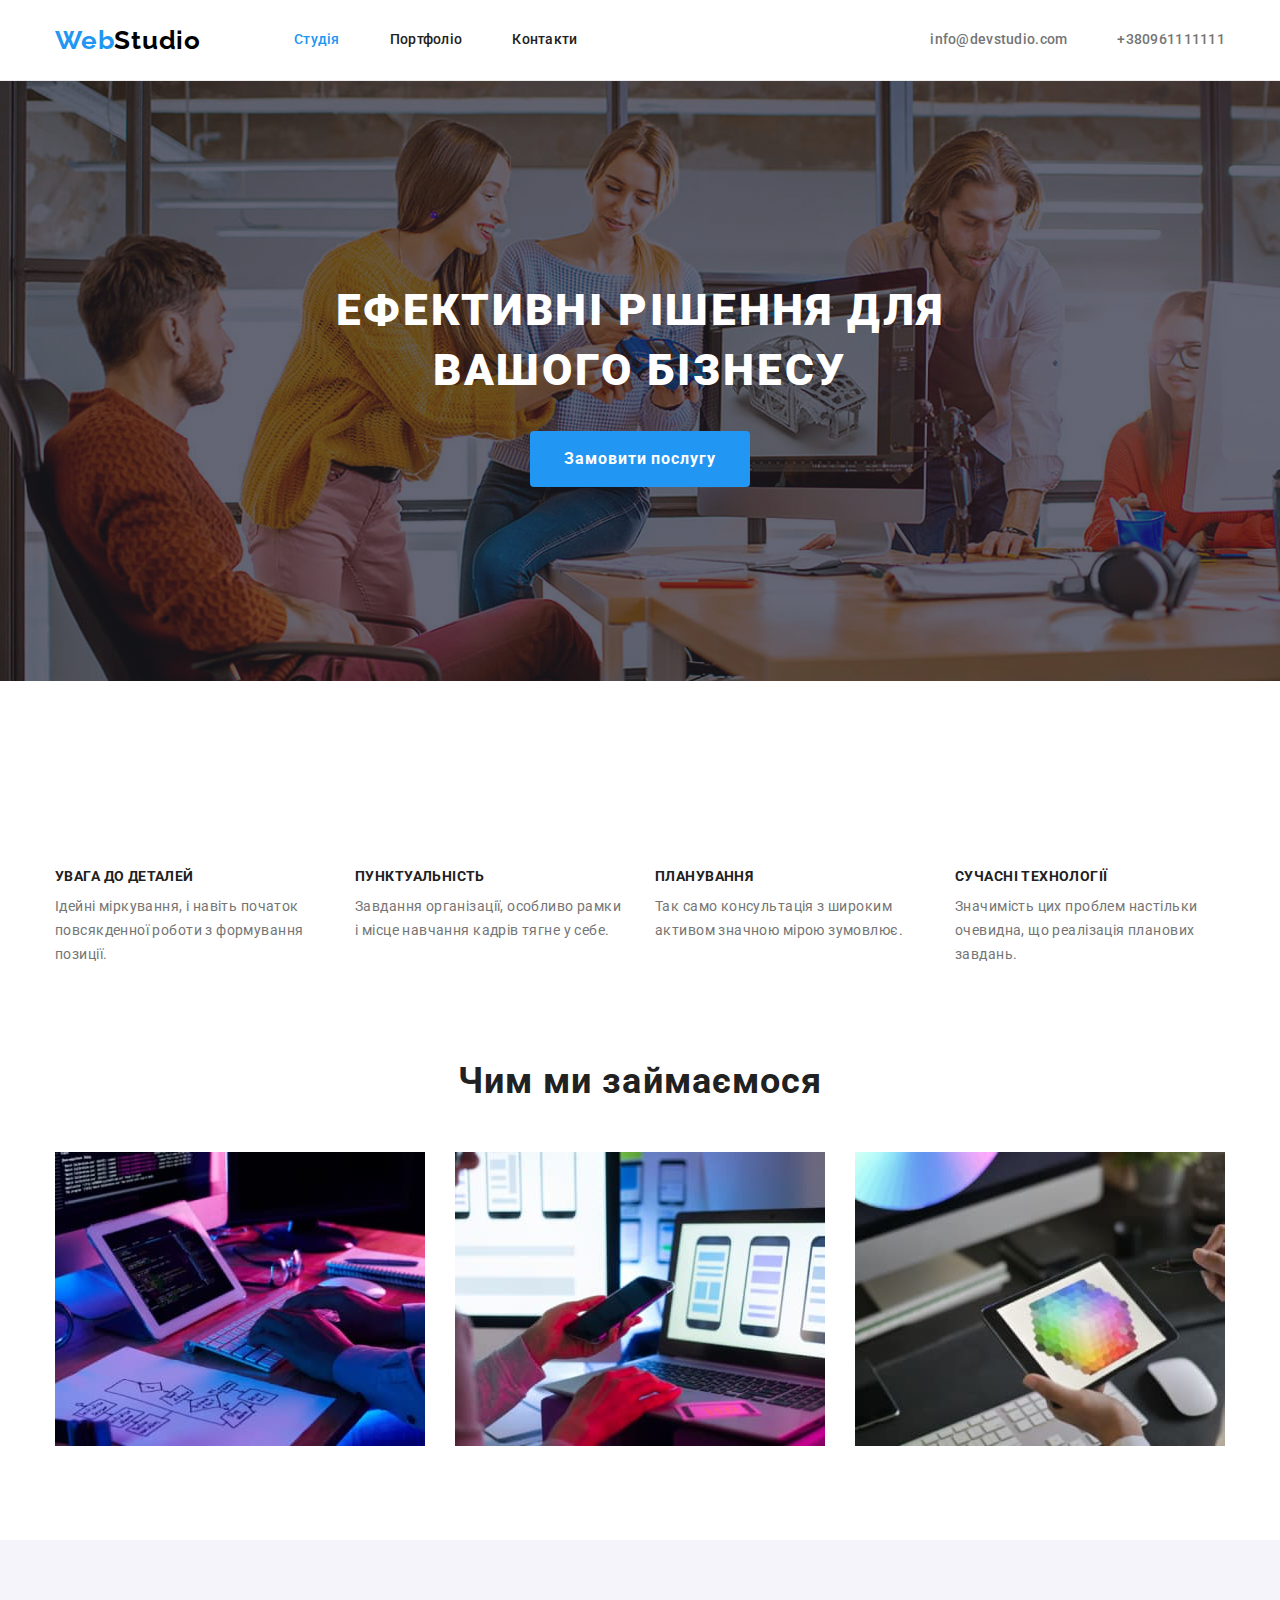
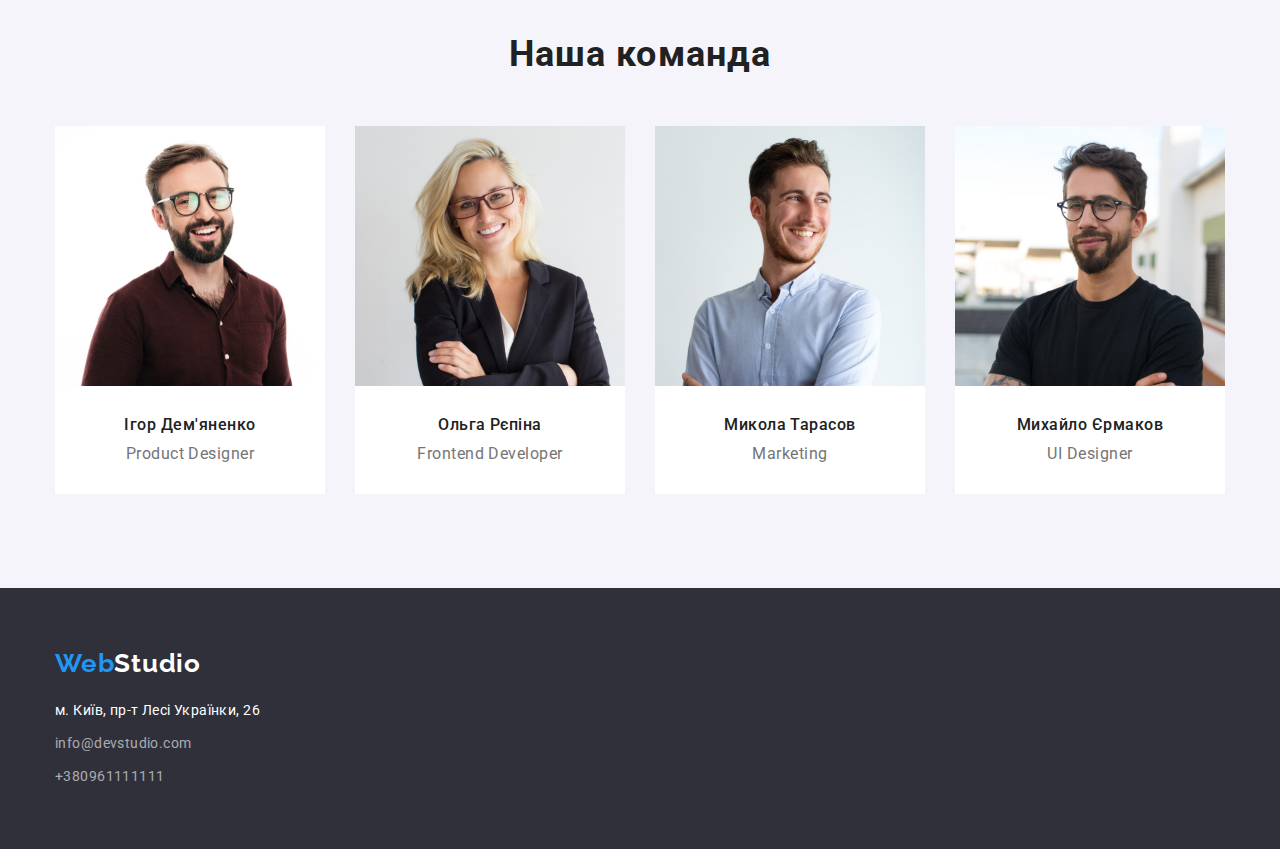
==== index.html @ 0f795133 "Створює файли html+css" ====
<!DOCTYPE html>
<html lang="uk">
<head>
    <meta charset="UTF-8">
    <meta http-equiv="X-UA-Compatible" content="IE=edge">
    <meta name="viewport" content="width=device-width, initial-scale=1.0">
    <title>Document</title>
    <link rel="preconnect" href="https://fonts.googleapis.com">
    <link rel="preconnect" href="https://fonts.gstatic.com" crossorigin>
    <link href="https://fonts.googleapis.com/css2?family=Raleway:wght@700&family=Roboto:wght@400;500;700;900&display=swap"
        rel="stylesheet">
    <link rel="stylesheet" href="https://cdnjs.cloudflare.com/ajax/libs/modern-normalize/1.1.0/modern-normalize.min.css">
    <link rel="stylesheet" href="./css/styles.css">
</head>
<body>
    <!-- верхня лінія -->
    <header class="header">
        <div class="container header-nav">
            <nav class="main-nav">
                <a class="logo" href="./index.html">Web<span class="partlogo">Studio</span></a>
                <ul class="site-nav list">
                    <li class="item"><a href="./index.html" class="link current">Студія</a></li>
                    <li class="item"><a href="./portfolio.html" class="link">Портфоліо</a></li>
                    <li class="item"><a href="" class="link">Контакти</a></li>
                </ul>
            </nav>
            <ul class="contact-nav list">
                <li class="item"><a href="mailto:info@devstudio.com" class="link">info@devstudio.com</a></li>
                <li class="item"><a href="tel:+380961111111" class="link">+380961111111</a></li>
            </ul>
        </div>
    </header>

    <main>
            <!-- герой  -->
            <section class="hero">
                <div class="container">
                    <h1 class="hero-title">Ефективні рішення для вашого бізнесу</h1>
                    <button type="button" class="button primary">Замовити послугу</button>
                </div>
            </section>
            
            <!-- оообливості -->
            <section class="section features">
                <div class="container">
                    <h2 class="section-title hide">Особливості</h2>
                    <ul class="features-list list">
                        <li class="features-item">
                            <h3 class="title">УВАГА ДО ДЕТАЛЕЙ</h3>
                            <p class="text">Ідейні міркування, і навіть початок повсякденної роботи з формування позиції.</p>
                        </li>
                        <li class="features-item">
                            <h3 class="title">ПУНКТУАЛЬНІСТЬ</h3>
                            <p class="text">Завдання організації, особливо рамки і місце навчання кадрів тягне у себе.</p>
                        </li>
                        <li class="features-item">
                            <h3 class="title">ПЛАНУВАННЯ</h3>
                            <p class="text">Так само консультація з широким активом значною мірою зумовлює.</p>
                        </li>
                        <li class="features-item">
                            <h3 class="title">СУЧАСНІ ТЕХНОЛОГІЇ</h3>
                            <p class="text">Значимість цих проблем настільки очевидна, що реалізація планових завдань.</p>
                        </li>
                    </ul>
                </div>
            </section>
            
            <!-- чим ми займаємось -->
            <section class="section">
                <div class="container">
                    <h2 class="section-title">Чим ми займаємося</h2>
                    <ul class="list about">
                        <li class="describe">
                            <img class="image" src="./images/photo1.jpeg" alt="верстання вебсторінки" width="370">
                        </li>
                        <li class="describe">
                            <img class="image" src="./images/photo2.jpeg" alt="створення дизайну сайта" width="370">
                        </li>
                        <li class="describe">
                            <img class="image" src="./images/photo3.jpeg" alt="створення графіки" width="370">
                        </li>
                    </ul>
                </div>
            </section>
            
            <!-- наша команда -->
            <section class="section team">
                <div class="container">
                    <h2 class="section-title">Наша команда</h2>
                    <ul class="team-list list">
                        <li class="team-card">
                            <img src="./images/photo4.jpeg" alt="член команди - Ігор" width="270">
                            <div class="team-info">
                                <h3 class="title">Ігор Дем'яненко</h3>
                                <p class="text">Product Designer</p>
                            </div>
                        </li>
                        <li class="team-card">
                            <img src="./images/photo5.jpeg" alt="член команди - Ольга" width="270">
                            <div class="team-info">
                                <h3 class="title">Ольга Рєпіна</h3>
                                <p class="text">Frontend Developer</p>
                            </div>
                        </li>
                        <li class="team-card">
                            <img src="./images/photo6.jpeg" alt="член команди - Микола" width="270">
                            <div class="team-info">
                                <h3 class="title">Микола Тарасов</h3>
                                <p class="text">Marketing</p>
                            </div>
                        </li>
                        <li class="team-card">
                            <img src="./images/photo7.jpeg" alt="член команди - Михайло" width="270">
                            <div class="team-info">
                                <h3 class="title">Михайло Єрмаков</h3>
                                <p class="text">UI Designer</p>
                            </div>
                        </li>
                    </ul>
                </div>
            </section>
    </main>

    <footer class="footer">
        <div class="container bottom">
            <a href="./index.html" class="second-logo">Web<span class="footer-logo">Studio</span></a>
            <address>
                <ul class="contact-footer list">
                    <li class="footer-li"><a href="https://www.google.com/maps/place/Lesi+Ukrainky+Blvd,+26,+Kyiv,+Ukraine,+02000/@50.4265807,30.5383858,17z/data=!3m1!4b1!4m5!3m4!1s0x40d4cf0e033ecbe9:0x57a4dffefec77da0!8m2!3d50.4265807!4d30.5383858"
                            target="_blank" rel="noopener noreferrer" class="link address">м. Київ, пр-т Лесі Українки, 26</a></li>
                    <li class="footer-li"><a href="mailto:info@devstudio.com" class="link">info@devstudio.com</a></li>
                    <li class="footer-li"><a href="tel:+380961111111" class="link">+380961111111</a></li>
                </ul>
            </address>
        </div>

    </footer>
</body>
</html>
---- css/styles.css ----
:root {
    --primary-text-color: #757575;
    --title-text-color: #212121;
    --accent-color: #2196F3;
    --primary-white-color: #FFFFFF;
    --secondary-color: #F5F4FA;
    --transparent-white-color: rgba(255, 255, 255, 0.6);
    --indent: 30px;
    --items-count: 3;
    --footer-color: #2F303A;
    --border: #EEEEEE;
    --header: #ECECEC;
}



body {
    background-color: var(--primary-white-color);
    color: var(--primary-text-color);
    font-family: Roboto, sans-serif;
    font-size: 14px;
    line-height: 1.71;
}

img {
    display: block;
}

h1,h2,h3,h4,h5,h6,p {
    margin: 0;
}
.list {
    padding: 0;
    margin: 0;
    list-style: none;
}

.header {
border-bottom: 1px solid var(--header);
}

/* колір основного тексту #212121 */
/* вторинний колір #757575 */
/* акцент #2196F3 */

.container {
    margin-left: auto;
    margin-right: auto;
    width: 1200px;
    padding-left: 15px;
    padding-right: 15px;
}



/* logo */
.logo {
    color: var(--accent-color);
    font-family: 'Raleway', sans-serif;
    font-weight: 700;
    font-size: 26px;
    line-height: 1.19;
    letter-spacing: 0.03em;
    text-decoration: none;
}

.partlogo {
    color: #000000;
}

.header-nav {
    display: flex;
    align-items: center;
}

.main-nav {
    display: flex;
    align-items: center;
}

/* site-nav */

.site-nav {
    display: flex;
    margin-left: 93px;
}

.site-nav .item {
    margin-right: 50px;
}

.site-nav .item:last-child {
    margin-right: 0;
}

.site-nav .link {
    display: block;
    padding: 32px 0;
    color: var(--title-text-color);
    font-weight: 500;
    font-size: 14px;
    line-height: 1.14;
    letter-spacing: 0.02em;
    text-decoration: none;
}

.site-nav .link:hover, 
.site-nav .link:focus {
    color: var(--accent-color)
}

.site-nav .link.current {
    color: var(--accent-color);
}

/* contact-nav */

.contact-nav {
    display: flex;
    margin-left: auto;
}

.contact-nav .item + .item {
    margin-left: 50px;
}


.contact-nav .link {
    display: block;
    color: var(--primary-text-color);
    text-decoration: none;
    font-weight: 500;
    letter-spacing: 0.02em;
    padding: 32px 0;
    line-height: 1.14;
}

.contact-nav .link:hover {
    color: var(--accent-color);
}

.contact-nav .adress-link {
    font-weight: 500;
    font-size: 14px;
    line-height: 1.71;
    letter-spacing: 0.03em;
    color: #FFFFFF;
}

/* hero */

.hero {
    max-width: 1600px;
    height: 600px;
    margin-left: auto;
    margin-right: auto;
    text-align: center;
    padding-top: 200px;
    padding-bottom: 280px;
    background-color: var(--footer-color);
    background-image: linear-gradient(to right, rgba(47, 48, 58, 0.4)), url(../images/bg.jpeg);
}
.hero-title {
    width: 696px;
    margin: 0 auto;
    margin-bottom: 30px;
    color: var(--primary-white-color);
    font-weight: 900;
    font-size: 44px;
    line-height: 1.36;
    letter-spacing: 0.06em;
    text-transform: uppercase;
}

/* section */


.hide {
    position: absolute;
    width: 1px;
    height: 1px;
    margin: -1px;
    border: 0;
    padding: 0;
    white-space: nowrap;
    clip-path: inset(100%);
    clip: rect(0 0 0 0);
    overflow: hidden;
}
    /* visibility: hidden;
    height: 0; */

.section {
    padding-top: 94px;
    padding-bottom: 94px;
}

.team {
    background-color: var(--secondary-color);
}
.section-title {
    margin-top: 0;
    margin-bottom: 50px;
    color: var(--title-text-color);
    font-weight: 700;
    font-size: 36px;
    line-height: 1.16;
    text-align: center;
    letter-spacing: 0.03em;
}

/* features */

.features {
    padding-bottom: 0;
}

.features-list {
    display: flex;
    justify-items: center;
    margin-top: 94px;
}
.features-item {
    margin-right: 30px;
    width: 270px;
}

.features-item:last-child {
    margin-right: 0;
}

.features .title {

    margin-top: 0;
    margin-bottom: 10px;
    color: var(--title-text-color);
    font-weight: 700;
    font-size: 14px;
    line-height: 1.14;
    letter-spacing: 0.03em;
    text-transform: uppercase;
}

.features .text {
    margin-top: 0;
    margin-bottom: 0;
    font-weight: 400;
    font-size: 14px;
    line-height: 1.71;
    letter-spacing: 0.03em;
}

/* about */

.list.about {
    display: flex;
    justify-content: space-between;
}

.describe {
    margin-right: 30px;
}

.describe:last-child {
    margin-right: 0;
}

/* our team */

.team-info {
    padding-top: 30px;
    padding-bottom: 30px;
}



.team-list .title {
    margin-bottom: 10px;
    color: var(--title-text-color);
    font-weight: 500;
    font-size: 16px;
    line-height: 1.18;
    text-align: center;
    letter-spacing: 0.03em;
}

.team-list .text {
    font-weight: 400;
    font-size: 16px;
    line-height: 1.18;
    text-align: center;
    letter-spacing: 0.03em;
}

.team-list {
    display: flex;
}
.team-card {
    width: 270px;
    margin-right: 30px;
    background-color: var(--primary-white-color);
}

.team-card:last-child {
    margin-right: 0;
}

/* button */
.button {
    border-color: transparent;
    border-radius: 4px;
    padding: 11px 32px;
    color: var(--title-text-color);
    background-color: var(--primary-white-color);
    font-family: inherit;
    font-weight: 500;
    font-size: 14px;
    line-height: 1.14;
    letter-spacing: 0.02em;
}

.button.primary {
    background-color: var(--accent-color);
    color: var(--primary-white-color);
    font-weight: 700;
    font-size: 16px;
    line-height: 1.87;
    letter-spacing: 0.06em;
}

.button.secondary {
    border-color: transparent;
    border-radius: 4px;
    padding: 6px 22px;
    color: var(--title-text-color);
    background-color: var(--primary-white-color);
    font-family: inherit;
    font-weight: 500;
    font-size: 14px;
    line-height: 1.14;
    letter-spacing: 0.02em;
}

.button.different {
    border-color: transparent;
    border-radius: 4px;
    padding: 6px 25px;
    color: var(--title-text-color);
    background-color: var(--primary-white-color);
    font-family: inherit;
    font-weight: 500;
    font-size: 14px;
    line-height: 1.14;
    letter-spacing: 0.02em;
}



/* footer */

.footer {
    padding-top: 60px;
    padding-bottom: 60px;
    background-color: var(--footer-color);
}
.footer-li {
    margin-bottom: 9px;
}

.footer-li:last-child {
    margin-bottom: 0;
}

.footer-logo {
    color: var(--primary-white-color);
}

.second-logo {
    display: block;
    margin-bottom: 20px;
    color: var(--accent-color);
    font-family: 'Raleway', sans-serif;
    font-weight: 700;
    font-size: 26px;
    line-height: 1.19;
    letter-spacing: 0.03em;
    text-decoration: none;
}

.contact-footer .link {
    color: var(--transparent-white-color);
    font-size: 14px;
    line-height: 1.71;
    letter-spacing: 0.03em;
    text-decoration: none;
    font-style: normal;
}

.contact-footer .address {
    color: var(--primary-white-color);
}

.contact-footer .link:hover,
.contact-footer .link:focus {
    color: var(--accent-color);
}

/* portfolio main */

.list-portfolio,
.list-filter {
    display: flex;
    flex-wrap: wrap;
}
 .list-filter {
    justify-content: center;
    margin-bottom: 50px;
 }

 /* width: 575px; */

.filter-li {
    margin-right: 8px;
}

.image {
    display: block;
}

.filters-info {
    padding: 20px 24px;
    border: 1px solid var(--border);
    border-top: none;
}

.filter-li:last-child {
    margin-right: 0;
}

.element:nth-child(3n) {
    margin-right: 0;
}

.element {
    flex-basis: calc((100% - 60px) / 3);
    margin-right: 30px;
    margin-bottom: 30px;
}

/* border: 1px solid var(--border) */

.element:nth-last-child(-n + 3) {
    margin-bottom: 0;
}

.filters .button {
    background-color: var(--secondary-color);
    font-weight: 500;
    font-size: 16px;
    line-height: 1.62;
    text-align: center;
    letter-spacing: 0.03em;
    cursor: pointer;
}

.filters .button:hover,
.filters .button:focus {
    color: var(--primary-white-color);
    background-color: var(--accent-color);
}

.filters .title {
    margin-bottom: 4px;
    color: var(--title-text-color);
    font-weight: 700;
    font-size: 18px;
    line-height: 2;
    letter-spacing: 0.06em;
    text-decoration: none;
}

.filters .link {
    text-decoration: none;
}

.filters .text {
    color: var(--primary-text-color);
    font-size: 16px;
    line-height: 1.87;
    letter-spacing: 0.03em;
}
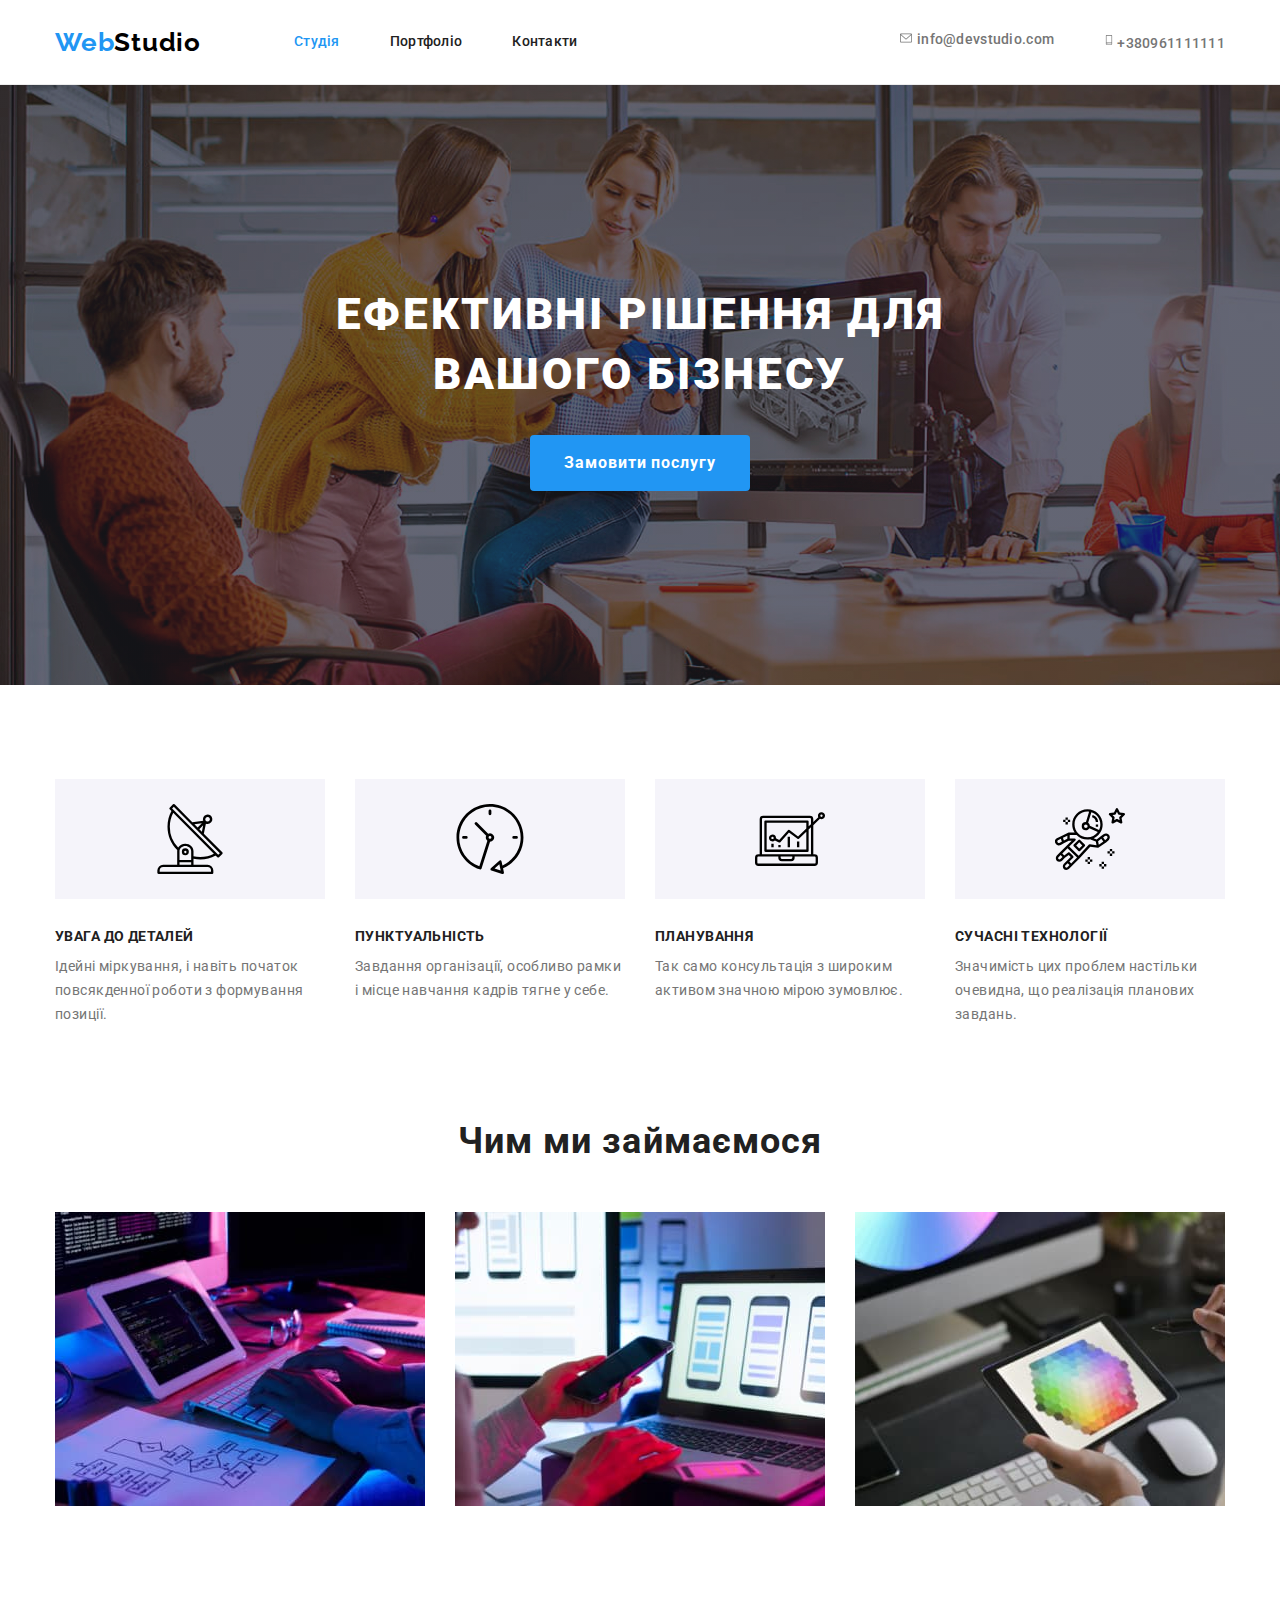
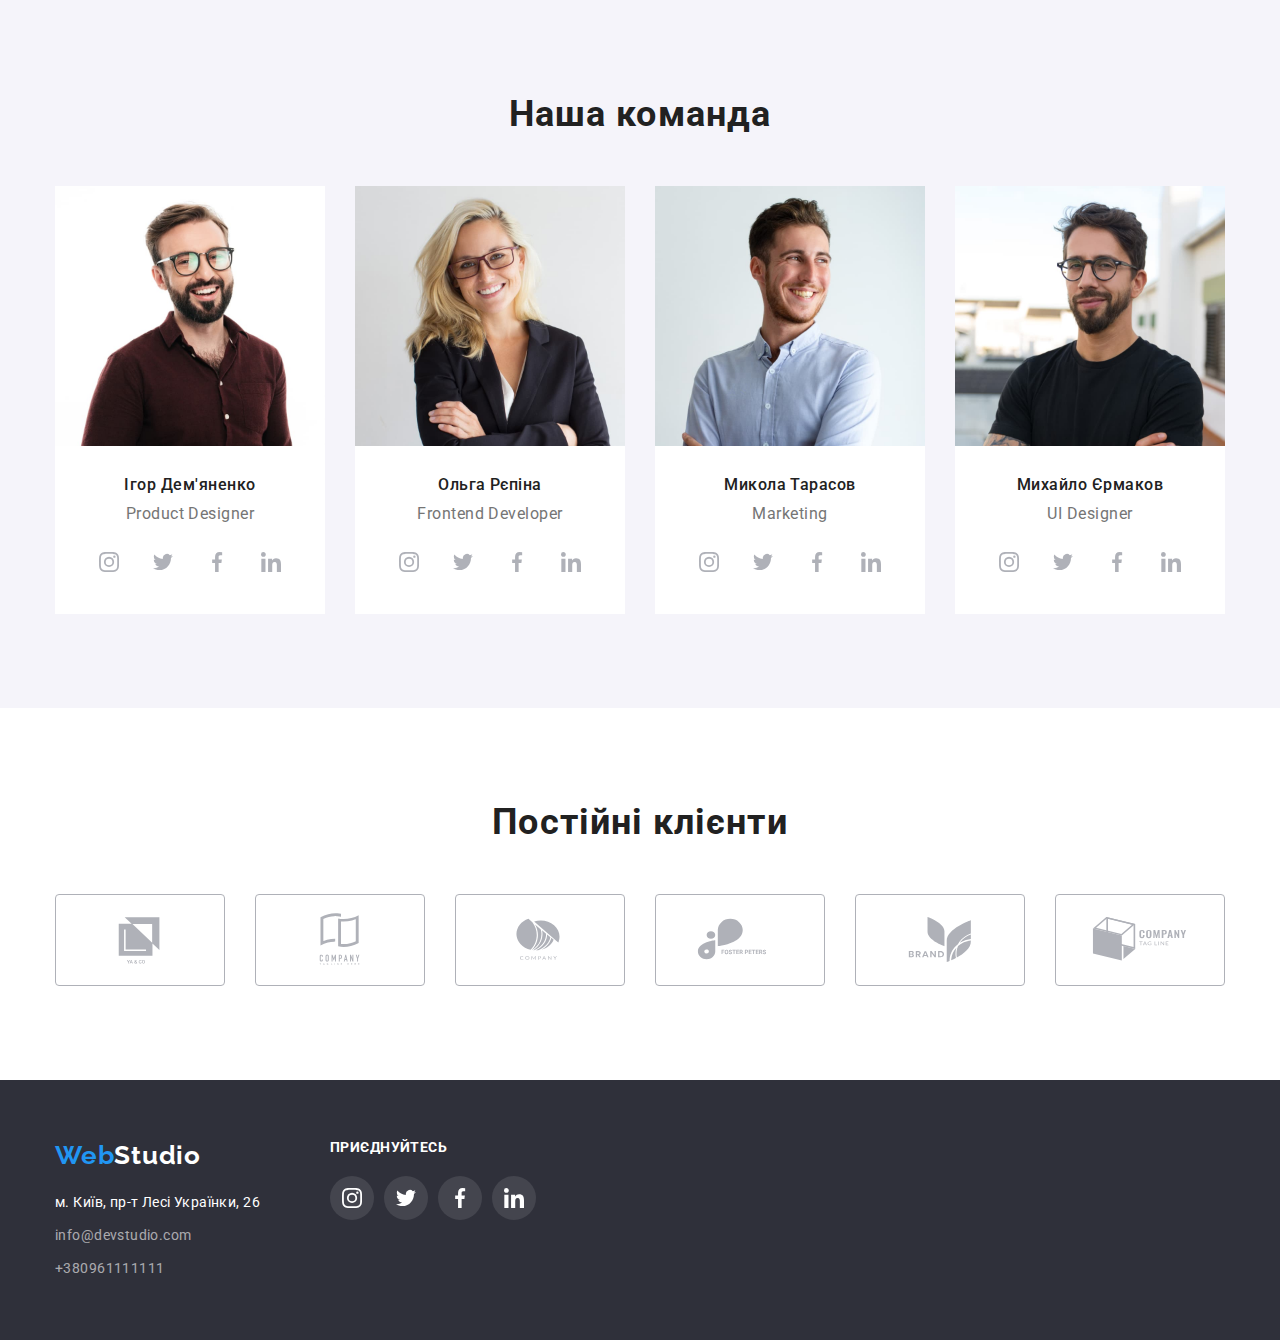
==== commit ba77830d: "Додає оновлені файли html+css" ====
--- a/index.html
+++ b/index.html
@@ -25,8 +25,19 @@
                 </ul>
             </nav>
             <ul class="contact-nav list">
-                <li class="item"><a href="mailto:info@devstudio.com" class="link">info@devstudio.com</a></li>
-                <li class="item"><a href="tel:+380961111111" class="link">+380961111111</a></li>
+                <li class="item">
+                    <a href="mailto:info@devstudio.com" class="link link-flex">
+                        <svg class="letter" width="16" height="12">
+                            <use href="./images/sprite.svg#envelope"></use>
+                        </svg>
+                        info@devstudio.com
+                    </a>
+                </li>
+                <li class="item"><a href="tel:+380961111111" class="link link-flex">
+                    <svg class="phone" width="10" height="16" >
+                        <use href="./images/sprite.svg#smartphone" ></use>
+                    </svg>
+                    +380961111111</a></li>
             </ul>
         </div>
     </header>
@@ -46,18 +57,38 @@
                     <h2 class="section-title hide">Особливості</h2>
                     <ul class="features-list list">
                         <li class="features-item">
+                            <div class="feature-icon">
+                                <svg width="70" height="70">
+                                    <use href="./images/sprite.svg#antenna"></use>
+                                </svg>
+                            </div>
                             <h3 class="title">УВАГА ДО ДЕТАЛЕЙ</h3>
                             <p class="text">Ідейні міркування, і навіть початок повсякденної роботи з формування позиції.</p>
                         </li>
                         <li class="features-item">
+                            <div class="feature-icon">
+                                <svg width="70" height="70">
+                                    <use href="./images/sprite.svg#clock"></use>
+                                </svg>
+                            </div>
                             <h3 class="title">ПУНКТУАЛЬНІСТЬ</h3>
                             <p class="text">Завдання організації, особливо рамки і місце навчання кадрів тягне у себе.</p>
                         </li>
                         <li class="features-item">
+                            <div class="feature-icon">
+                                <svg width="70" height="70">
+                                    <use href="./images/sprite.svg#diagram"></use>
+                                </svg>
+                            </div>
                             <h3 class="title">ПЛАНУВАННЯ</h3>
                             <p class="text">Так само консультація з широким активом значною мірою зумовлює.</p>
                         </li>
                         <li class="features-item">
+                            <div class="feature-icon">
+                                <svg width="70" height="70">
+                                    <use href="./images/sprite.svg#astronaut"></use>
+                                </svg>
+                            </div>
                             <h3 class="title">СУЧАСНІ ТЕХНОЛОГІЇ</h3>
                             <p class="text">Значимість цих проблем настільки очевидна, що реалізація планових завдань.</p>
                         </li>
@@ -93,6 +124,36 @@
                             <div class="team-info">
                                 <h3 class="title">Ігор Дем'яненко</h3>
                                 <p class="text">Product Designer</p>
+                                <ul class="social-list list">
+                                    <li class="social-item"> 
+                                        <a class="social-link" href="">
+                                            <svg class="social-image">
+                                                <use href="./images/sprite.svg#instagram"></use>
+                                            </svg>
+                                        </a>
+                                    </li>
+                                    <li class="social-item">
+                                        <a class="social-link" href="">
+                                            <svg class="social-image">
+                                                <use href="./images/sprite.svg#twitter"></use>
+                                            </svg>
+                                        </a>
+                                    </li>
+                                    <li class="social-item">
+                                        <a class="social-link" href="">
+                                            <svg class="social-image">
+                                                <use href="./images/sprite.svg#facebook"></use>
+                                            </svg>
+                                        </a>
+                                    </li>
+                                    <li class="social-item">
+                                        <a class="social-link" href="">
+                                            <svg class="social-image">
+                                                <use href="./images/sprite.svg#linkedin"></use>
+                                            </svg>
+                                        </a>
+                                    </li>
+                                </ul>
                             </div>
                         </li>
                         <li class="team-card">
@@ -100,6 +161,36 @@
                             <div class="team-info">
                                 <h3 class="title">Ольга Рєпіна</h3>
                                 <p class="text">Frontend Developer</p>
+                                <ul class="social-list list">
+                                    <li class="social-item">
+                                        <a class="social-link" href="">
+                                            <svg class="social-image">
+                                                <use href="./images/sprite.svg#instagram"></use>
+                                            </svg>
+                                        </a>
+                                    </li>
+                                    <li class="social-item">
+                                        <a class="social-link" href="">
+                                            <svg class="social-image">
+                                                <use href="./images/sprite.svg#twitter"></use>
+                                            </svg>
+                                        </a>
+                                    </li>
+                                    <li class="social-item">
+                                        <a class="social-link" href="">
+                                            <svg class="social-image">
+                                                <use href="./images/sprite.svg#facebook"></use>
+                                            </svg>
+                                        </a>
+                                    </li>
+                                    <li class="social-item">
+                                        <a class="social-link" href="">
+                                            <svg class="social-image">
+                                                <use href="./images/sprite.svg#linkedin"></use>
+                                            </svg>
+                                        </a>
+                                    </li>
+                                </ul>
                             </div>
                         </li>
                         <li class="team-card">
@@ -107,6 +198,36 @@
                             <div class="team-info">
                                 <h3 class="title">Микола Тарасов</h3>
                                 <p class="text">Marketing</p>
+                                <ul class="social-list list">
+                                    <li class="social-item">
+                                        <a class="social-link" href="">
+                                            <svg class="social-image">
+                                                <use href="./images/sprite.svg#instagram"></use>
+                                            </svg>
+                                        </a>
+                                    </li>
+                                    <li class="social-item">
+                                        <a class="social-link" href="">
+                                            <svg class="social-image">
+                                                <use href="./images/sprite.svg#twitter"></use>
+                                            </svg>
+                                        </a>
+                                    </li>
+                                    <li class="social-item">
+                                        <a class="social-link" href="">
+                                            <svg class="social-image">
+                                                <use href="./images/sprite.svg#facebook"></use>
+                                            </svg>
+                                        </a>
+                                    </li>
+                                    <li class="social-item">
+                                        <a class="social-link" href="">
+                                            <svg class="social-image">
+                                                <use href="./images/sprite.svg#linkedin"></use>
+                                            </svg>
+                                        </a>
+                                    </li>
+                                </ul>
                             </div>
                         </li>
                         <li class="team-card">
@@ -114,7 +235,88 @@
                             <div class="team-info">
                                 <h3 class="title">Михайло Єрмаков</h3>
                                 <p class="text">UI Designer</p>
-                            </div>
+                                <ul class="social-list list">
+                                    <li class="social-item">
+                                        <a class="social-link" href="">
+                                            <svg class="social-image">
+                                                <use href="./images/sprite.svg#instagram"></use>
+                                            </svg>
+                                        </a>
+                                    </li>
+                                    <li class="social-item">
+                                        <a class="social-link" href="">
+                                            <svg class="social-image">
+                                                <use href="./images/sprite.svg#twitter"></use>
+                                            </svg>
+                                        </a>
+                                    </li>
+                                    <li class="social-item">
+                                        <a class="social-link" href="">
+                                            <svg class="social-image">
+                                                <use href="./images/sprite.svg#facebook"></use>
+                                            </svg>
+                                        </a>
+                                    </li>
+                                    <li class="social-item">
+                                        <a class="social-link" href="">
+                                            <svg class="social-image">
+                                                <use href="./images/sprite.svg#linkedin"></use>
+                                            </svg>
+                                        </a>
+                                    </li>
+                                </ul>
+                            </div>
+                        </li>
+                    </ul>
+                </div>
+            </section>
+
+            <!-- клієнти -->
+            <section class="section">
+                <div class="container">
+                    <h2 class="section-title">Постійні клієнти</h2>
+                    <ul class="clients list">
+                        <li class="clients-item">
+                            <a class="client-link" href="">
+                                <svg class="clients-image" width="106" height="60" >
+                                    <use href="./images/sprite.svg#Logo-1" ></use>
+                                </svg>
+                            </a>
+                        </li>
+                        <li class="clients-item">
+                            <a class="client-link" href="">
+                                <svg class="clients-image" width="106" height="60">
+                                    <use href="./images/sprite.svg#Logo-2"></use>
+                                </svg>
+                            </a>
+                        </li>
+                        <li class="clients-item">
+                            <a class="client-link" href="">
+                                <svg class="clients-image" width="106" height="60">
+                                    <use href="./images/sprite.svg#Logo-3"></use>
+                                </svg>
+                            </a>
+                        </li>
+                        <li class="clients-item">
+                            <a class="client-link" href="">
+                                <svg class="clients-image" width="106" height="60">
+                                    <use href="./images/sprite.svg#Logo-4"></use>
+                                </svg>
+                            </a>
+                        </li>
+                        <li class="clients-item">
+                            <a class="client-link" href="">
+                                <svg class="clients-image" width="106" height="60">
+                                    <use href="./images/sprite.svg#Logo-5"></use>
+                                </svg>
+                            </a>
+                        </li>
+                        <li class="clients-item">
+                            <a class="client-link" href="">
+                                <svg class="clients-image" width="106" height="60">
+                                    <use href="./images/sprite.svg#Logo-6"></use>
+                                </svg>
+                            </a>
                         </li>
                     </ul>
                 </div>
@@ -123,18 +325,53 @@
 
     <footer class="footer">
         <div class="container bottom">
-            <a href="./index.html" class="second-logo">Web<span class="footer-logo">Studio</span></a>
-            <address>
-                <ul class="contact-footer list">
-                    <li class="footer-li"><a href="https://www.google.com/maps/place/Lesi+Ukrainky+Blvd,+26,+Kyiv,+Ukraine,+02000/@50.4265807,30.5383858,17z/data=!3m1!4b1!4m5!3m4!1s0x40d4cf0e033ecbe9:0x57a4dffefec77da0!8m2!3d50.4265807!4d30.5383858"
-                            target="_blank" rel="noopener noreferrer" class="link address">м. Київ, пр-т Лесі Українки, 26</a></li>
-                    <li class="footer-li"><a href="mailto:info@devstudio.com" class="link">info@devstudio.com</a></li>
-                    <li class="footer-li"><a href="tel:+380961111111" class="link">+380961111111</a></li>
-                </ul>
-            </address>
+            <div class="column-address">
+                <a href="./index.html" class="second-logo">Web<span class="footer-logo">Studio</span></a>
+                <address>
+                    <ul class="contact-footer list">
+                        <li class="footer-li"><a
+                                href="https://www.google.com/maps/place/Lesi+Ukrainky+Blvd,+26,+Kyiv,+Ukraine,+02000/@50.4265807,30.5383858,17z/data=!3m1!4b1!4m5!3m4!1s0x40d4cf0e033ecbe9:0x57a4dffefec77da0!8m2!3d50.4265807!4d30.5383858"
+                                target="_blank" rel="noopener noreferrer" class="link address">м. Київ, пр-т Лесі Українки, 26</a></li>
+                        <li class="footer-li"><a href="mailto:info@devstudio.com" class="link">info@devstudio.com</a></li>
+                        <li class="footer-li"><a href="tel:+380961111111" class="link">+380961111111</a></li>
+                    </ul>
+                </address>
+            </div>
+            <div class="column-social">
+                <h2 class="title-footer">приєднуйтесь</h2>
+                    <ul class="social-list list">
+                        <li class="social-item">
+                            <a class="social-link-footer" href="">
+                                <svg class="social-image-footer">
+                                    <use href="./images/sprite.svg#instagram"></use>
+                                </svg>
+                            </a>
+                        </li>
+                        <li class="social-item">
+                            <a class="social-link-footer" href="">
+                                <svg class="social-image-footer">
+                                    <use href="./images/sprite.svg#twitter"></use>
+                                </svg>
+                            </a>
+                        </li>
+                        <li class="social-item">
+                            <a class="social-link-footer" href="">
+                                <svg class="social-image-footer">
+                                    <use href="./images/sprite.svg#facebook"></use>
+                                </svg>
+                            </a>
+                        </li>
+                        <li class="social-item">
+                            <a class="social-link-footer" href="">
+                                <svg class="social-image-footer">
+                                    <use href="./images/sprite.svg#linkedin"></use>
+                                </svg>
+                            </a>
+                        </li>
+                    </ul>
+            </div>
         </div>
 
     </footer>
 </body>
-</html> 
-
+</html>
--- a/css/styles.css
+++ b/css/styles.css
@@ -10,6 +10,8 @@
     --footer-color: #2F303A;
     --border: #EEEEEE;
     --header: #ECECEC;
+    --grey: #AFB1B8;
+    --transparent-grey: rgba(255, 255, 255, 0.1);
 }
 
 
@@ -80,6 +82,11 @@
 
 /* site-nav */
 
+.item {
+    display: flex;
+
+}
+
 .site-nav {
     display: flex;
     margin-left: 93px;
@@ -111,6 +118,22 @@
 
 .site-nav .link.current {
     color: var(--accent-color);
+}
+
+.link-flex {
+    display: flex;
+    align-items: center;
+    color: var(--primary-text-color);
+}
+
+.letter,
+.phone {
+    fill: currentColor;
+}
+
+.mac {
+    display: flex;
+    align-items: center;
 }
 
 /* contact-nav */
@@ -158,7 +181,7 @@
     padding-top: 200px;
     padding-bottom: 280px;
     background-color: var(--footer-color);
-    background-image: linear-gradient(to right, rgba(47, 48, 58, 0.4)), url(../images/bg.jpeg);
+    background-image: linear-gradient(to right , rgba(47, 48, 58, 0.4), rgba(47, 48, 58, 0.4)), url(../images/bg.jpeg);
 }
 .hero-title {
     width: 696px;
@@ -218,7 +241,6 @@
 .features-list {
     display: flex;
     justify-items: center;
-    margin-top: 94px;
 }
 .features-item {
     margin-right: 30px;
@@ -231,7 +253,7 @@
 
 .features .title {
 
-    margin-top: 0;
+    margin-top: 30px;
     margin-bottom: 10px;
     color: var(--title-text-color);
     font-weight: 700;
@@ -249,6 +271,16 @@
     line-height: 1.71;
     letter-spacing: 0.03em;
 }
+
+.feature-icon {
+    display: flex;
+    width: 270px;
+    height: 120px;
+    background-color: var(--secondary-color);
+    justify-content: center;
+    align-items: center;
+}
+
 
 /* about */
 
@@ -305,6 +337,47 @@
     margin-right: 0;
 }
 
+.social-image {
+    display: inline-block;
+    width: 20px;
+    height: 20px;
+}
+
+
+.social-list {
+    display: flex;
+    justify-content: center;
+    align-items: center;
+    gap: 10px;
+    margin-top: 16px;
+}
+
+.social-link {
+    display: flex;
+    width: 100%;
+    height: 100%;
+    justify-content: center;
+    align-items: center;
+    background-color: var(--primary-white-color);
+    border-radius: 50%;
+    color: #AFB1B8;
+}
+
+.social-link:hover,
+.social-link:focus {
+    background-color: var(--accent-color);
+    color: var(--primary-white-color);
+}
+
+.social-item {
+    width: 44px;
+    height: 44px;
+}
+
+.social-image {
+    fill: currentColor;
+}
+
 /* button */
 .button {
     border-color: transparent;
@@ -326,6 +399,10 @@
     font-size: 16px;
     line-height: 1.87;
     letter-spacing: 0.06em;
+    border-radius: 4px;
+    padding: 11px 32px;
+    border-color: transparent;
+
 }
 
 .button.secondary {
@@ -354,7 +431,43 @@
     letter-spacing: 0.02em;
 }
 
-
+/* clients */
+
+.clients {
+    display: flex;
+    gap: 30px;
+}
+
+.clients-item {
+    width: 170px;
+    height: 92px;
+}
+
+.client-link {
+    display: flex;
+    width: 100%;
+    height: 100%;
+    justify-content: center;
+    align-items: center;
+    background-color: var(--primary-white-color);
+    border-radius: 4px;
+    border: 1px solid var(--grey);
+    color: #AFB1B8;
+}
+
+.clients-image {
+    fill: currentColor;
+}
+
+.client-link:hover,
+.client-link:focus {
+    border-color: var(--accent-color);
+    color: var(--accent-color);
+}
+
+.column-social {
+    align-items: center;
+}
 
 /* footer */
 
@@ -396,6 +509,7 @@
     font-style: normal;
 }
 
+
 .contact-footer .address {
     color: var(--primary-white-color);
 }
@@ -403,6 +517,48 @@
 .contact-footer .link:hover,
 .contact-footer .link:focus {
     color: var(--accent-color);
+}
+
+.bottom {
+    display: flex;
+}
+
+.column-address {
+    margin-right: 70px;
+}
+
+.title-footer {
+    margin-bottom: 20px;
+    font-weight: 700;
+    font-size: 14px;
+    line-height: 1.14;
+    letter-spacing: 0.03em;
+    text-transform: uppercase;
+    color: var(--primary-white-color);
+}
+
+.social-link-footer {
+    display: flex;
+    width: 100%;
+    height: 100%;
+    justify-content: center;
+    align-items: center;
+    background-color: var(--transparent-grey);
+    border-radius: 50%;
+    color: var(--primary-white-color);
+}
+
+.social-link-footer:hover,
+.social-link-footer:focus {
+    background-color: var(--accent-color);
+    color: var(--primary-white-color);
+}
+
+.social-image-footer {
+    fill: currentColor;
+    display: inline-block;
+    width: 20px;
+    height: 20px;
 }
 
 /* portfolio main */
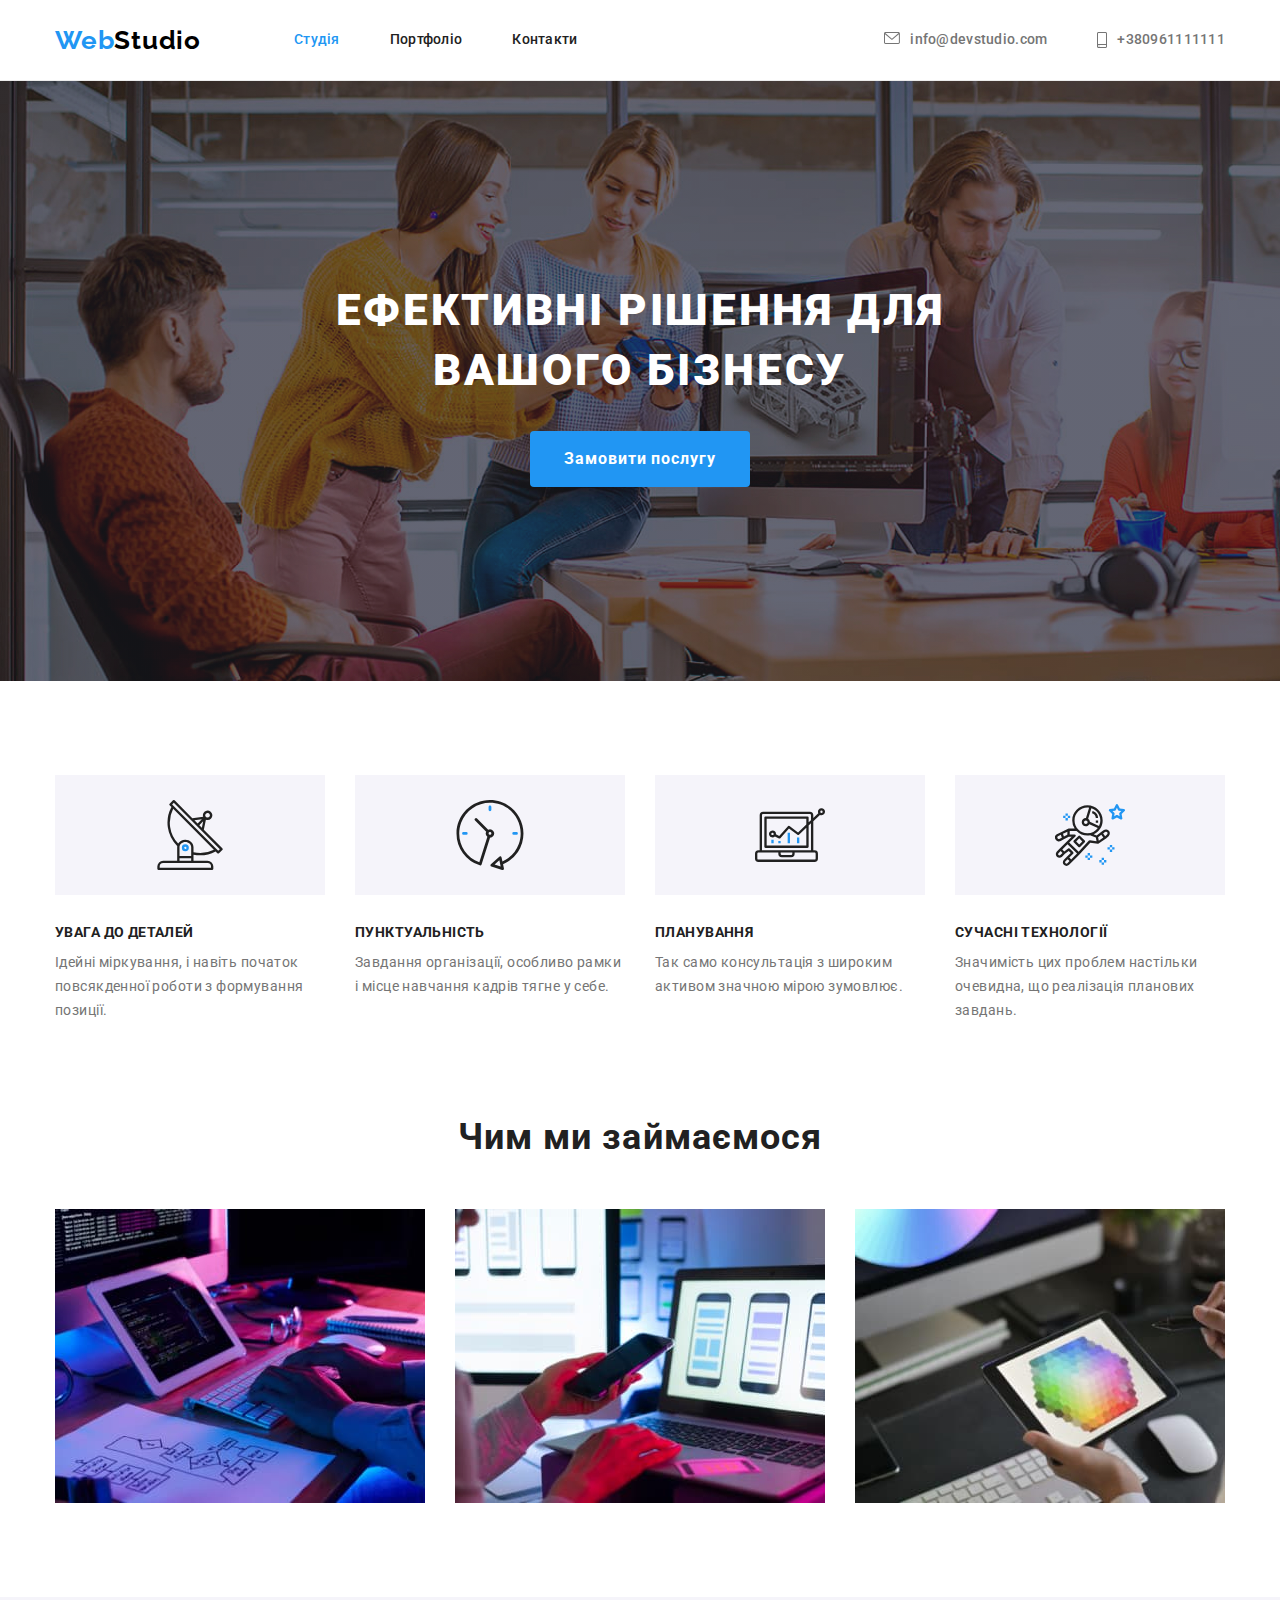
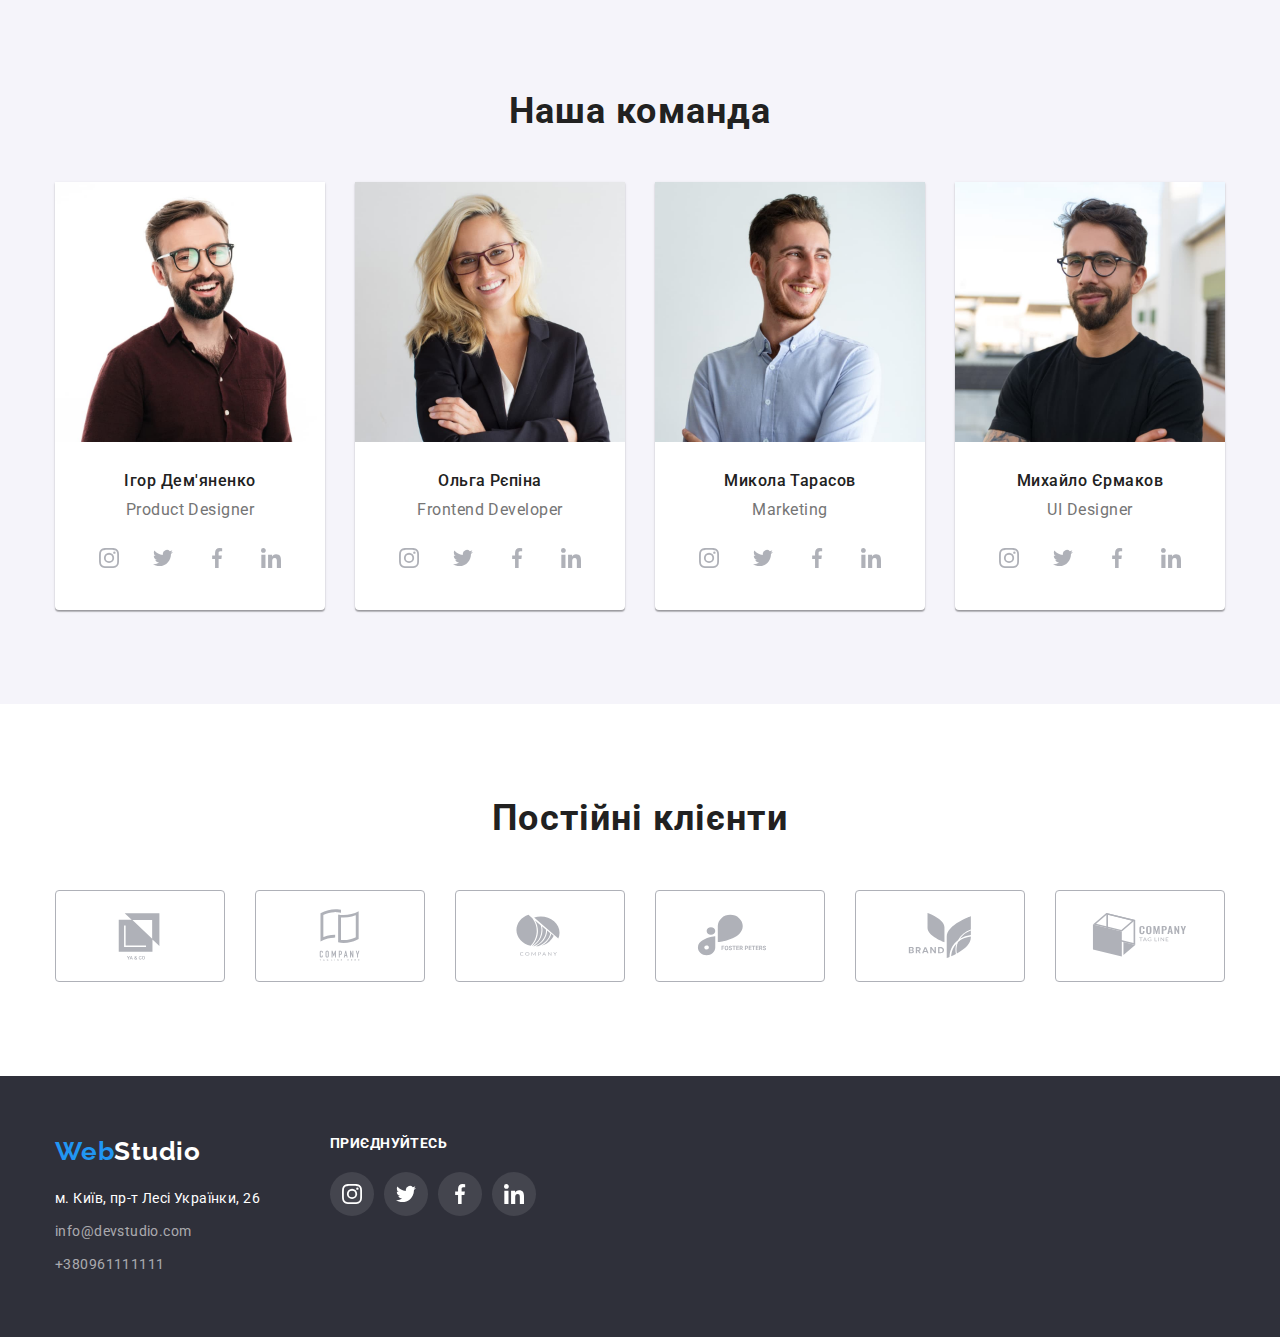
==== commit dd3ca0bf: "Updates the files html+css" ====
--- a/index.html
+++ b/index.html
@@ -26,18 +26,19 @@
             </nav>
             <ul class="contact-nav list">
                 <li class="item">
-                    <a href="mailto:info@devstudio.com" class="link link-flex">
-                        <svg class="letter" width="16" height="12">
-                            <use href="./images/sprite.svg#envelope"></use>
-                        </svg>
-                        info@devstudio.com
-                    </a>
+                    <a href="mailto:info@devstudio.com" class="link">
+                    <svg class="letter" width="16" height="12">
+                        <use href="./images/sprite.svg#envelope"></use>
+                    </svg>
+                    info@devstudio.com</a>
                 </li>
-                <li class="item"><a href="tel:+380961111111" class="link link-flex">
-                    <svg class="phone" width="10" height="16" >
-                        <use href="./images/sprite.svg#smartphone" ></use>
+                <li class="item">
+                    <a href="tel:+380961111111" class="link">
+                    <svg class="phone" width="10" height="16">
+                        <use href="./images/sprite.svg#smartphone"></use>
                     </svg>
-                    +380961111111</a></li>
+                    +380961111111</a>
+                </li>
             </ul>
         </div>
     </header>
--- a/css/styles.css
+++ b/css/styles.css
@@ -120,21 +120,12 @@
     color: var(--accent-color);
 }
 
-.link-flex {
-    display: flex;
-    align-items: center;
-    color: var(--primary-text-color);
-}
-
 .letter,
 .phone {
     fill: currentColor;
-}
-
-.mac {
-    display: flex;
-    align-items: center;
-}
+    margin-right: 10px;
+}
+
 
 /* contact-nav */
 
@@ -149,7 +140,7 @@
 
 
 .contact-nav .link {
-    display: block;
+    display: flex;
     color: var(--primary-text-color);
     text-decoration: none;
     font-weight: 500;
@@ -331,6 +322,11 @@
     width: 270px;
     margin-right: 30px;
     background-color: var(--primary-white-color);
+    border-radius: 0px 0px 4px 4px;
+    box-shadow: 0px 1px 3px rgba(0, 0, 0, 0.12), 
+    0px 1px 1px rgba(0, 0, 0, 0.14), 
+    0px 2px 1px rgba(0, 0, 0, 0.2);
+    
 }
 
 .team-card:last-child {
@@ -579,6 +575,13 @@
     margin-right: 8px;
 }
 
+.filter-li:hover,
+.filter-li:focus {
+    box-shadow: 0px 3px 1px rgba(0, 0, 0, 0.1), 
+    0px 1px 2px rgba(0, 0, 0, 0.08), 
+    0px 2px 2px rgba(0, 0, 0, 0.12);
+}
+
 .image {
     display: block;
 }
@@ -603,6 +606,13 @@
     margin-bottom: 30px;
 }
 
+
+.element:hover,
+.element:focus {
+    box-shadow: 0px 1px 1px rgba(0, 0, 0, 0.12), 
+    0px 4px 4px rgba(0, 0, 0, 0.06), 
+    1px 4px 6px rgba(0, 0, 0, 0.16);
+}
 /* border: 1px solid var(--border) */
 
 .element:nth-last-child(-n + 3) {
